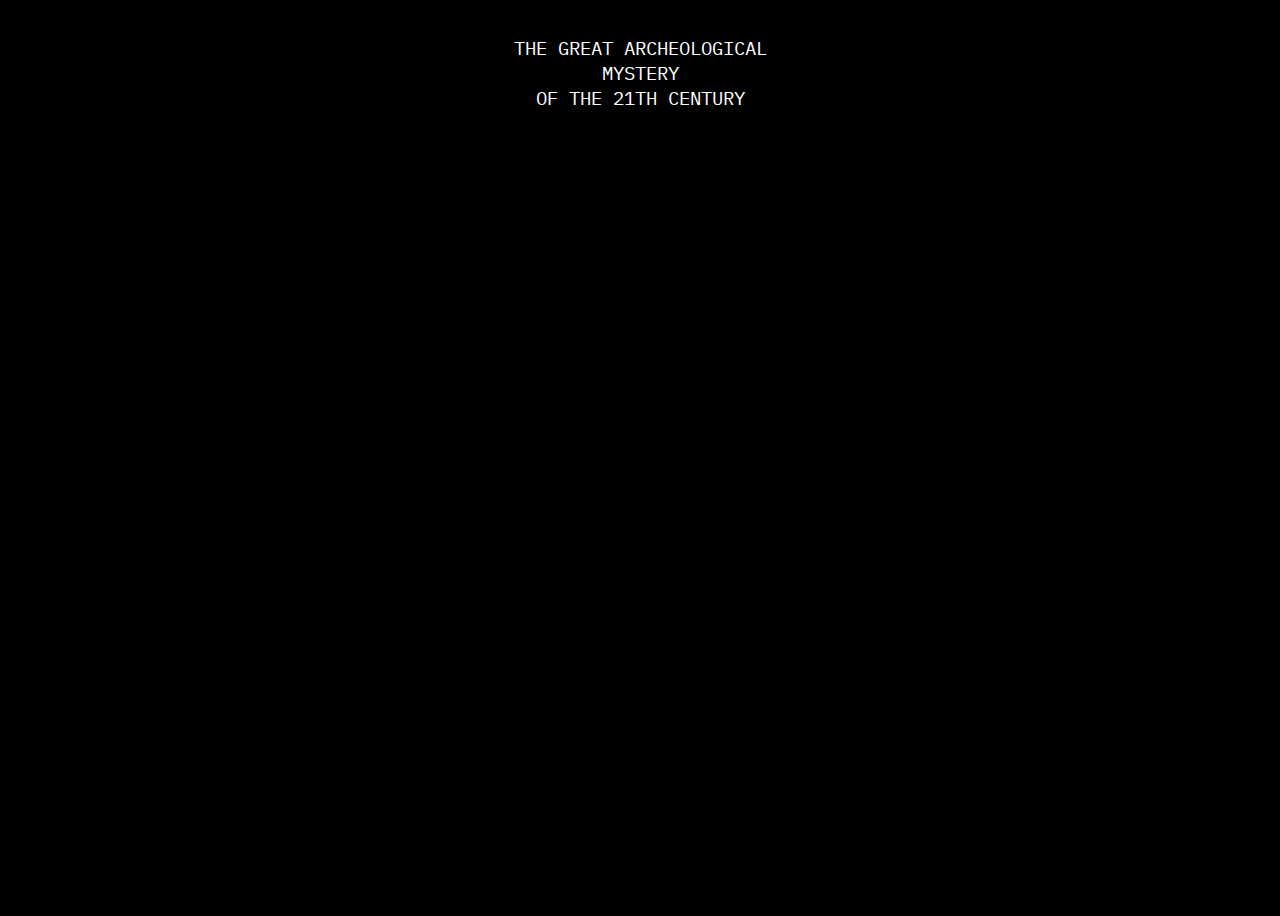
==== model.html @ 9d9532f1 "1" ====
<!DOCTYPE html>
<html lang="ru">
<head>
    <meta charset="UTF-8">
    <meta name="viewport" content="width=device-width, initial-scale=1.0">
    <title>Title</title>
    <link rel="stylesheet" href="styles.css">
    <link href="https://fonts.googleapis.com/css2?family=IBM+Plex+Mono:wght@400;700&display=swap" rel="stylesheet">
</head>
<body>
    <div class="my_common_screen">
        <div class="text_block_1">THE GREAT ARCHEOLOGICAL <br> MYSTERY <br> OF THE 21TH CENTURY</div>
        <div class="3d_model_case"></div>
        <div class="text_block_2"></div>
        <div class="text_block_3"></div>
    </div>
</body>
</html>
---- styles.css ----
body {
    display: flex;
    flex-direction: column;
    align-items: center;
    justify-content: center;
    height: 100vh;
    background-color: black;
    overflow: hidden;
    transition: transform 1.5s ease-in-out, opacity 1.5s, filter 1.5s;
}
.text_block_1 {
    font-family: "IBM Plex Mono", monospace;
    font-size: 1.5vw;
    color: #ffffff; 
    padding: 2%;
    width: 60%;
    text-align: center; 
    position: absolute; 
    left: 50%; 
    transform: translateX(-50%); 
    top: 1vh; 
}
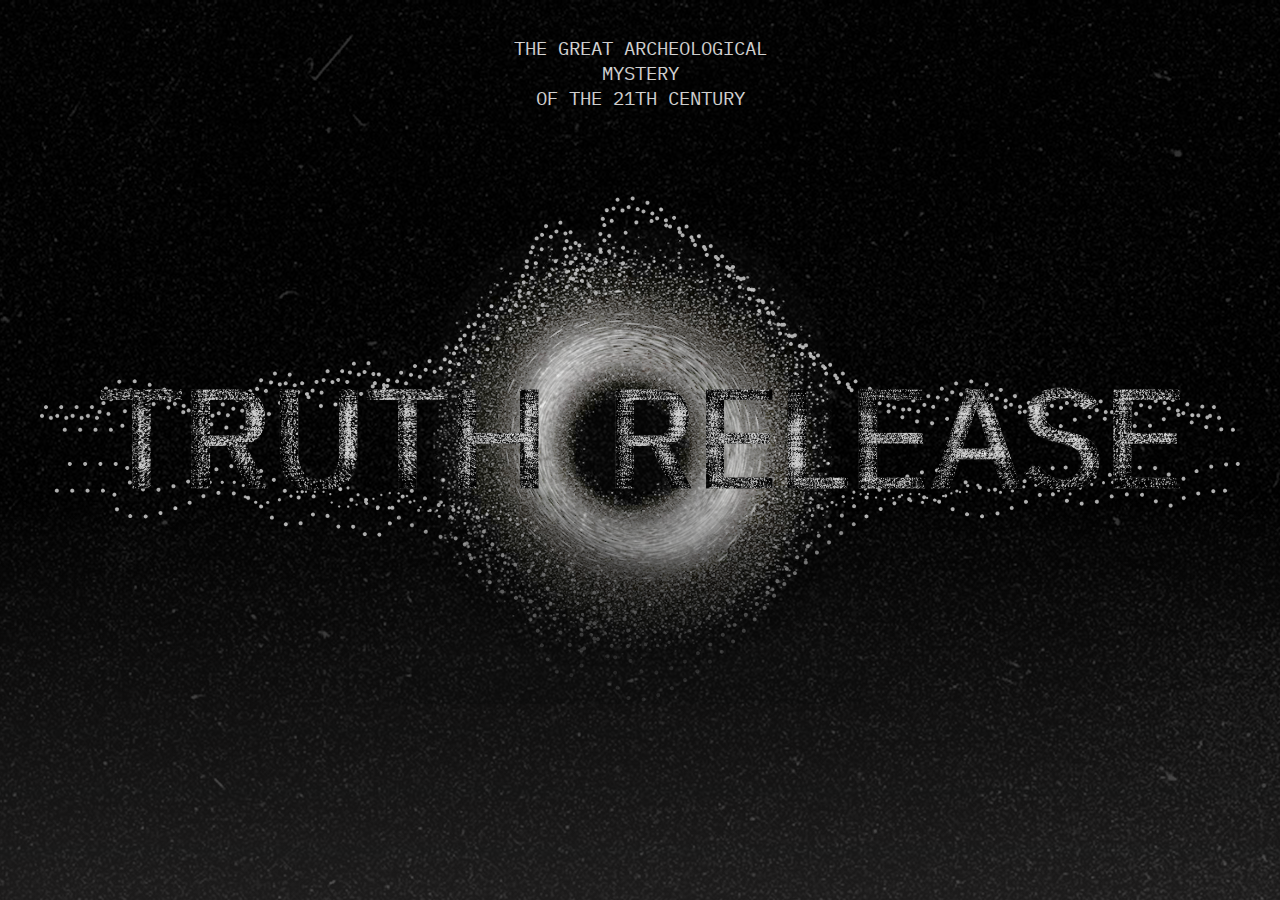
==== commit 39d50978: "2" ====
--- a/model.html
+++ b/model.html
@@ -10,9 +10,13 @@
 <body>
     <div class="my_common_screen">
         <div class="text_block_1">THE GREAT ARCHEOLOGICAL <br> MYSTERY <br> OF THE 21TH CENTURY</div>
-        <div class="3d_model_case"></div>
-        <div class="text_block_2"></div>
-        <div class="text_block_3"></div>
+        <div class="img_container">
+        <div class="text_block_2"><img src="images/text_block_2.png" alt="" srcset=""></div>
+        <div class="text_block_3"><img src="images/text_block_3.png" alt="" srcset=""></div>
+    </div>
+        <div class="model_case_3d"><img src="images/Group 37.png" alt=""></div>
+        <div class="model_case_3d_hole"><img src="images/Group 38.png" alt=""></div>
+        <div class="texture-overlay"></div>
     </div>
 </body>
 </html>
--- a/styles.css
+++ b/styles.css
@@ -4,7 +4,7 @@
     align-items: center;
     justify-content: center;
     height: 100vh;
-    background-color: black;
+    background: linear-gradient(to bottom, #000000 0%, #000000 54%, #232222 100%); /* От левого края к правому */
     overflow: hidden;
     transition: transform 1.5s ease-in-out, opacity 1.5s, filter 1.5s;
 }
@@ -19,4 +19,114 @@
     left: 50%; 
     transform: translateX(-50%); 
     top: 1vh; 
+}
+
+* {
+    margin: 0;
+    padding: 0;
+    box-sizing: border-box;
+}
+
+.img_container {
+    position: absolute; /* Абсолютное позиционирование */
+    top: 40%; /* Сдвигаем по вертикали, чтобы имел отступ сверху */
+    left: 50%; /* Сдвигаем в центр по горизонтали */
+    transform: translateX(-50%); /* Центрируем по горизонтали */
+    display: flex;
+    justify-content: center; /* Выравнивание изображений по центру */
+    align-items: center;
+    gap: 2%; /* Промежуток между картинками */
+    width: 98%; /* Контейнер занимает всю ширину */
+    z-index: 3; /* Контейнер будет выше, чем 3D модель */
+
+}
+
+.img_container img {
+    height: auto; /* Сохраняем пропорции */
+    display: block; /* Убираем лишний пробел от inline-элементов */
+    margin: 0; /* Убираем возможные отступы */
+    padding: 0; /* Убираем возможные внутренние отступы */
+}
+
+/* Текстовые блоки */
+.text_block_2 {
+    width: 35%;
+    margin: 3vh auto; /* Отступ сверху и центрирование */
+    display: flex; /* Выравнивание внутри */
+    margin-left: 7%;
+}
+
+.text_block_2 img {
+    width: 100%;
+    height: auto;
+}
+
+.text_block_3 {
+    width: 45%;
+    margin: 3vh auto; /* Отступ сверху и центрирование */
+    display: flex; /* Выравнивание внутри */
+    margin-right: 7%;
+}
+
+.text_block_3 img {
+    width: 100%;
+    height: auto;
+}
+
+.model_case_3d {
+    position: relative; /* Для корректного наложения */
+    width: 100%;
+    max-width: 1200px;
+    height: auto;
+    display: flex;
+    justify-content: center;
+    align-items: center;
+    overflow: hidden;
+    margin-left: auto;
+    margin-right: auto;
+    z-index: 2; /* Блок с 3D моделью */
+}
+
+.model_case_3d img {
+    width: 100%; /* Убедитесь, что картинка 3D модели заполняет контейнер */
+    height: auto;
+}
+
+/* Блок с изображением, которое будет вращаться */
+.model_case_3d_hole {
+    position: absolute; /* Абсолютное позиционирование, чтобы не смещалась */
+    top: 50%; /* Позиционируем элемент по вертикали */
+    left: 52%; /* Позиционируем элемент по горизонтали */
+    transform: translate(-50%, -50%); /* Центрируем элемент в родительском контейнере */
+    z-index: 1; /* Блок будет выше остальных элементов */
+}
+
+.model_case_3d_hole img {
+    width: 86%; /* Устанавливаем размер картинки */
+    height: auto; /* Сохраняем пропорции */
+
+    /* Устанавливаем точку вращения в центр картинки */
+    transform-origin: center;
+
+    /* Анимация вращения */
+    animation: rotateImage 1.5s infinite linear;
+}
+
+@keyframes rotateImage {
+    0% {
+        transform: rotate(0deg); /* Начальная позиция */
+    }
+    100% {
+        transform: rotate(360deg); /* Полный поворот по часовой стрелке */
+    }
+}
+.texture-overlay {
+    position: fixed; /* Фиксированное положение, чтобы всегда было поверх всего */
+    top: 0;
+    left: 0;
+    width: 100vw; /* Покрывает всю ширину экрана */
+    height: 100vh; /* Покрывает всю высоту экрана */
+    background: url("images/image_60.png") repeat; /* Подставьте свою текстуру */
+    pointer-events: none; /* Отключаем взаимодействие с текстурой */
+    z-index: 9999; /* Делаем поверх всего */
 }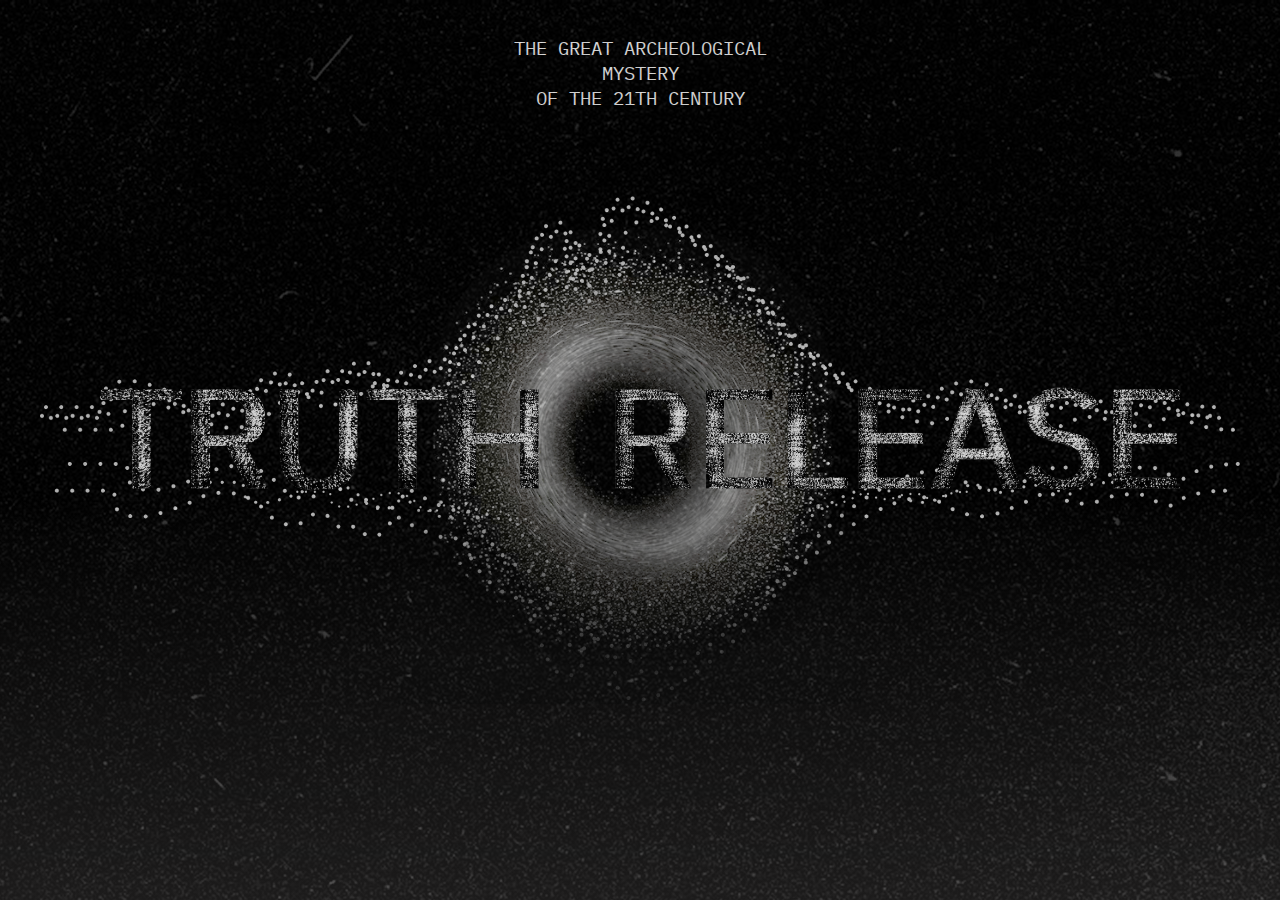
==== commit 930058db: "3" ====
--- a/model.html
+++ b/model.html
@@ -11,12 +11,87 @@
     <div class="my_common_screen">
         <div class="text_block_1">THE GREAT ARCHEOLOGICAL <br> MYSTERY <br> OF THE 21TH CENTURY</div>
         <div class="img_container">
-        <div class="text_block_2"><img src="images/text_block_2.png" alt="" srcset=""></div>
-        <div class="text_block_3"><img src="images/text_block_3.png" alt="" srcset=""></div>
-    </div>
+            <div class="black-hole"></div>
+            <div id="block_2" class="text_block_2 draggable" draggable="true">
+                <img src="images/text_block_2.png" alt="">
+            </div>
+            <div id="block_3" class="text_block_3 draggable" draggable="true">
+                <img src="images/text_block_3.png" alt="">
+            </div>
+        </div>
         <div class="model_case_3d"><img src="images/Group 37.png" alt=""></div>
         <div class="model_case_3d_hole"><img src="images/Group 38.png" alt=""></div>
         <div class="texture-overlay"></div>
     </div>
+    <script>
+document.addEventListener("DOMContentLoaded", () => {
+    const blackHole = document.querySelector(".black-hole");
+    const draggables = document.querySelectorAll(".draggable");
+
+    let activeItem = null;
+    let shiftX = 0, shiftY = 0;
+
+    // Для каждого перетаскиваемого элемента
+    draggables.forEach(item => {
+        item.addEventListener("mousedown", (e) => {
+            if (e.button !== 0) return; // Работает только с левой кнопкой мыши
+
+            activeItem = item;
+
+            // Получаем координаты элемента перед перемещением
+            const rect = activeItem.getBoundingClientRect();
+
+            // Запоминаем смещение клика относительно верхнего левого угла элемента
+            shiftX = e.clientX - rect.left;
+            shiftY = e.clientY - rect.top;
+
+            // Делаем элемент абсолютным для точного перемещения
+            activeItem.style.position = "absolute";
+            activeItem.style.zIndex = "1000"; // Ставим элемент выше других
+
+            // Двигаем элемент в точку клика (без сдвигов)
+            activeItem.style.left = `${e.clientX - shiftX}px`;
+            activeItem.style.top = `${e.clientY - shiftY}px`;
+
+            // Слушаем движение мыши
+            document.addEventListener("mousemove", moveItem);
+            document.addEventListener("mouseup", dropItem);
+        });
+    });
+
+    function moveItem(e) {
+        if (!activeItem) return;
+
+        // Двигаем элемент за курсором, начиная с того места, где был клик
+        activeItem.style.left = `${e.clientX - shiftX}px`;
+        activeItem.style.top = `${e.clientY - shiftY}px`;
+    }
+
+    function dropItem(e) {
+        if (!activeItem) return;
+
+        const holeRect = blackHole.getBoundingClientRect();
+        const itemRect = activeItem.getBoundingClientRect();
+
+        // Проверяем, попал ли объект в черную дыру
+        if (
+            itemRect.left + itemRect.width / 2 > holeRect.left &&
+            itemRect.left + itemRect.width / 2 < holeRect.right &&
+            itemRect.top + itemRect.height / 2 > holeRect.top &&
+            itemRect.top + itemRect.height / 2 < holeRect.bottom
+        ) {
+            activeItem.classList.add("falling"); // Запускаем анимацию исчезновения
+            setTimeout(() => {
+                activeItem.remove(); // Удаляем объект после анимации
+            }, 700);
+        }
+
+        // Убираем слушателей событий и сбрасываем активный элемент
+        document.removeEventListener("mousemove", moveItem);
+        document.removeEventListener("mouseup", dropItem);
+        activeItem = null;
+    }
+});
+    </script>
 </body>
 </html>
--- a/styles.css
+++ b/styles.css
@@ -109,7 +109,7 @@
     transform-origin: center;
 
     /* Анимация вращения */
-    animation: rotateImage 1.5s infinite linear;
+    animation: rotateImage 1s infinite linear;
 }
 
 @keyframes rotateImage {
@@ -129,4 +129,42 @@
     background: url("images/image_60.png") repeat; /* Подставьте свою текстуру */
     pointer-events: none; /* Отключаем взаимодействие с текстурой */
     z-index: 9999; /* Делаем поверх всего */
+}
+.black-hole {
+    position: fixed;
+    left: 50%;
+    transform: translateX(-50%);
+    width: 20vw; /* Размер дыры */
+    height: 20vw;
+    background: radial-gradient(circle, rgba(0, 0, 0, 1) 40%, rgba(0, 0, 0, 0.5) 60%, rgba(0, 0, 0, 0) 100%);
+    border-radius: 50%;
+    opacity: 0.5;
+    box-shadow: 0 0 50px rgba(0, 0, 0, 0.8);
+    z-index: -2;
+}
+.draggable {
+    cursor: grab;
+    user-select: none;
+}
+.falling {
+    animation: fallToBlackHole 0.7s ease-in forwards;
+}
+
+.falling {
+    animation: fallToBlackHole 0.7s ease-in forwards;
+}
+
+@keyframes fallToBlackHole {
+    0% {
+        transform: scale(1) rotate(0deg);
+        opacity: 1;
+    }
+    50% {
+        transform: scale(0.5) rotate(180deg);
+        opacity: 0.5;
+    }
+    100% {
+        transform: scale(0) rotate(360deg);
+        opacity: 0;
+    }
 }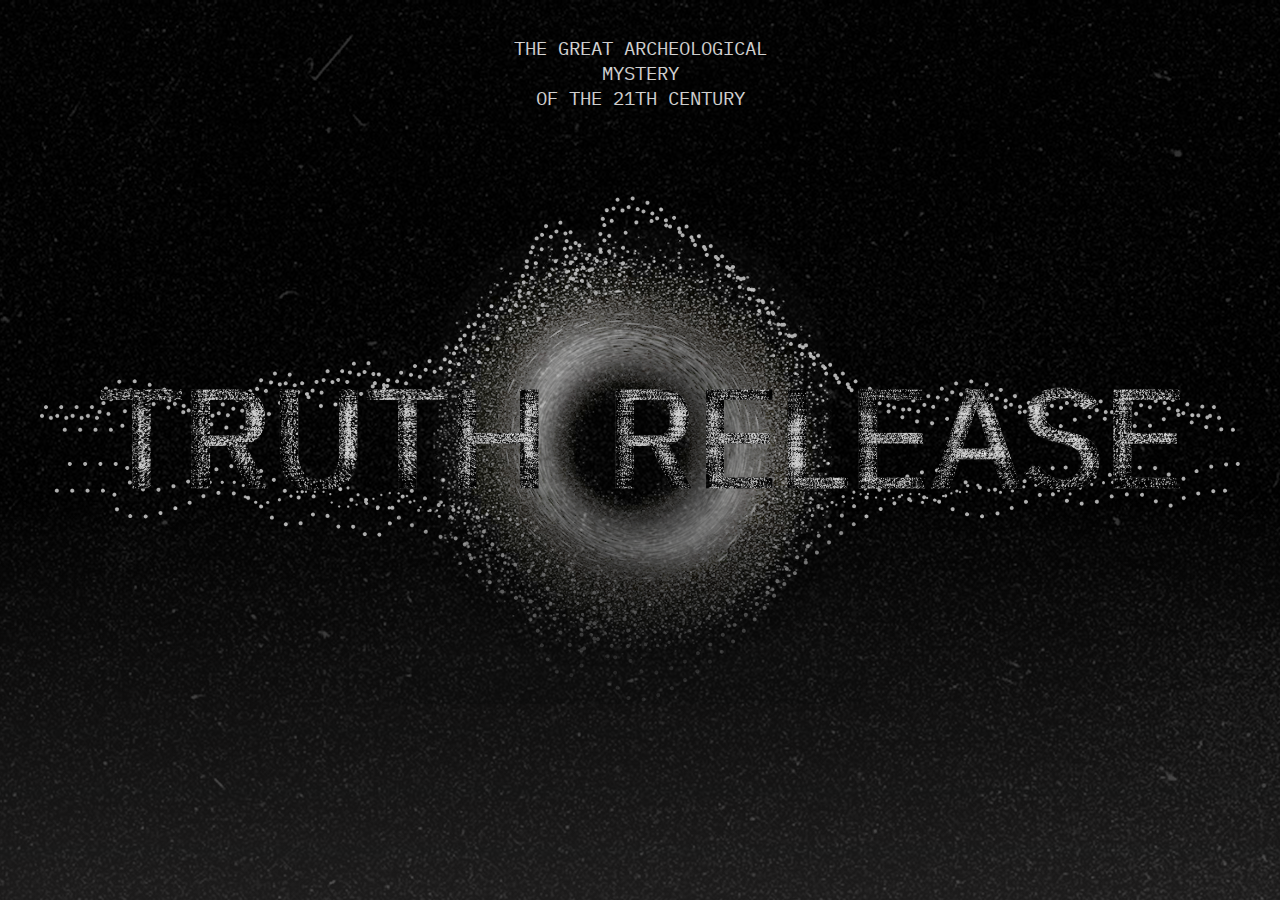
==== commit aa964482: "4" ====
--- a/model.html
+++ b/model.html
@@ -31,29 +31,22 @@
     let activeItem = null;
     let shiftX = 0, shiftY = 0;
 
-    // Для каждого перетаскиваемого элемента
     draggables.forEach(item => {
         item.addEventListener("mousedown", (e) => {
-            if (e.button !== 0) return; // Работает только с левой кнопкой мыши
+            if (e.button !== 0) return; 
 
             activeItem = item;
 
-            // Получаем координаты элемента перед перемещением
             const rect = activeItem.getBoundingClientRect();
-
-            // Запоминаем смещение клика относительно верхнего левого угла элемента
             shiftX = e.clientX - rect.left;
             shiftY = e.clientY - rect.top;
 
-            // Делаем элемент абсолютным для точного перемещения
             activeItem.style.position = "absolute";
-            activeItem.style.zIndex = "1000"; // Ставим элемент выше других
+            activeItem.style.zIndex = "1000";
 
-            // Двигаем элемент в точку клика (без сдвигов)
             activeItem.style.left = `${e.clientX - shiftX}px`;
             activeItem.style.top = `${e.clientY - shiftY}px`;
 
-            // Слушаем движение мыши
             document.addEventListener("mousemove", moveItem);
             document.addEventListener("mouseup", dropItem);
         });
@@ -62,7 +55,7 @@
     function moveItem(e) {
         if (!activeItem) return;
 
-        // Двигаем элемент за курсором, начиная с того места, где был клик
+        // Двигаем элемент за курсором
         activeItem.style.left = `${e.clientX - shiftX}px`;
         activeItem.style.top = `${e.clientY - shiftY}px`;
     }
@@ -73,25 +66,34 @@
         const holeRect = blackHole.getBoundingClientRect();
         const itemRect = activeItem.getBoundingClientRect();
 
-        // Проверяем, попал ли объект в черную дыру
+        // Проверка попадания в черную дыру
         if (
             itemRect.left + itemRect.width / 2 > holeRect.left &&
             itemRect.left + itemRect.width / 2 < holeRect.right &&
             itemRect.top + itemRect.height / 2 > holeRect.top &&
             itemRect.top + itemRect.height / 2 < holeRect.bottom
         ) {
-            activeItem.classList.add("falling"); // Запускаем анимацию исчезновения
+            activeItem.classList.add("falling"); 
+
+            
             setTimeout(() => {
-                activeItem.remove(); // Удаляем объект после анимации
-            }, 700);
+                
+                activeItem.remove();
+                
+                // Переход на второй HTML файл
+                window.location.href = "nextpage.html"; 
+            }, 700); 
+        } else {
+            activeItem.style.left = `${e.clientX - shiftX}px`;
+            activeItem.style.top = `${e.clientY - shiftY}px`;
         }
 
-        // Убираем слушателей событий и сбрасываем активный элемент
         document.removeEventListener("mousemove", moveItem);
         document.removeEventListener("mouseup", dropItem);
         activeItem = null;
     }
 });
+
     </script>
 </body>
 </html>
--- a/styles.css
+++ b/styles.css
@@ -132,6 +132,7 @@
 }
 .black-hole {
     position: fixed;
+    margin-top: 1%;
     left: 50%;
     transform: translateX(-50%);
     width: 20vw; /* Размер дыры */
@@ -150,8 +151,9 @@
     animation: fallToBlackHole 0.7s ease-in forwards;
 }
 
+/* Анимация для падения в черную дыру */
 .falling {
-    animation: fallToBlackHole 0.7s ease-in forwards;
+    animation: fallToBlackHole 1s ease-in forwards;
 }
 
 @keyframes fallToBlackHole {
@@ -167,4 +169,23 @@
         transform: scale(0) rotate(360deg);
         opacity: 0;
     }
-}+}
+
+/* Скрытие элемента после анимации */
+.hidden {
+    display: none;
+}
+
+/* Определим для черной дыры */
+.black-hole {
+    position: absolute;
+    left: 50%;
+    transform: translateX(-50%);
+    width: 20vw;
+    height: 20vw;
+    background: radial-gradient(circle, rgba(0, 0, 0, 1) 40%, rgba(0, 0, 0, 0.5) 60%, rgba(0, 0, 0, 0) 100%);
+    border-radius: 50%;
+    opacity: 0.5;
+    box-shadow: 0 0 50px rgba(0, 0, 0, 0.8);
+    z-index: -2;
+}
